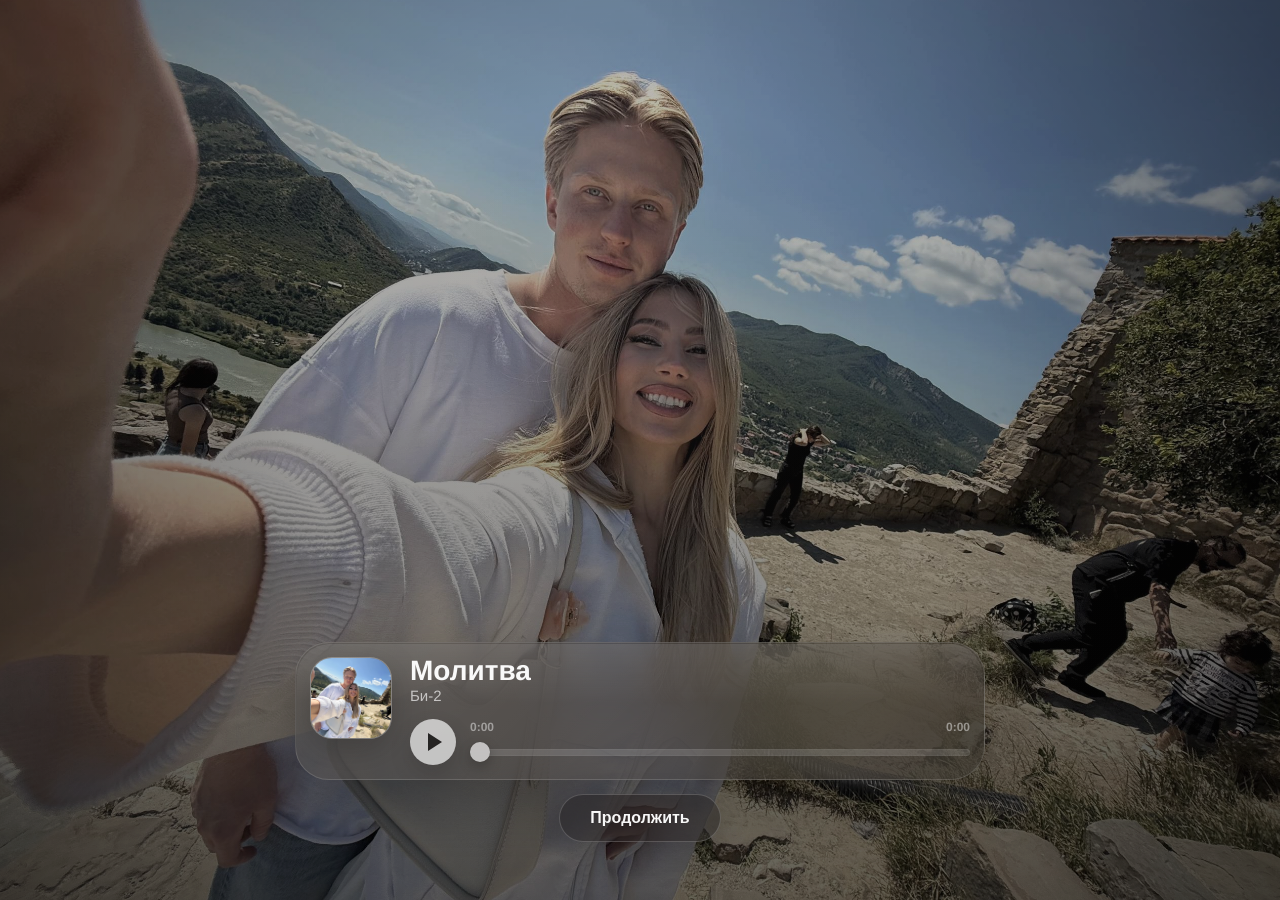
==== index.html @ dd0af420 "Initial website publish" ====
<!doctype html>
<html lang="ru">
  <head>
    <meta charset="utf-8">
    <meta name="viewport" content="width=device-width, initial-scale=1, viewport-fit=cover">
    <meta name="theme-color" content="#090807">
    <meta name="color-scheme" content="dark">
    <title>Память</title>
    <link rel="preload" href="assets/hero.jpg" as="image">
    <link rel="preload" href="assets/cover.jpg" as="image">
    <link rel="stylesheet" href="css/reset.css">
    <link rel="stylesheet" href="css/variables.css">
    <link rel="stylesheet" href="css/main.css">
    <link rel="stylesheet" href="css/player.css">
  </head>
  <body class="memory-page">
    <main class="memory-stage" aria-label="Память">
      <div class="memory-visual" aria-hidden="true">
        <img src="assets/hero.jpg" alt="">
      </div>

      <section class="now-playing" aria-label="Аудиоплеер">
        <audio id="memoryAudio" preload="metadata" src="assets/molitva.m4a"></audio>

        <div class="player-shell" data-player>
          <div class="player-cover" aria-hidden="true">
            <img src="assets/cover.jpg" alt="">
          </div>

          <div class="player-content">
            <div class="track-head">
              <p class="track-title">Молитва</p>
              <p class="track-artist">Би-2</p>
            </div>

            <div class="transport-row">
              <button class="play-toggle" type="button" aria-label="Воспроизвести" data-play-toggle>
                <span class="play-icon" aria-hidden="true"></span>
                <span class="pause-icon" aria-hidden="true"></span>
                <span class="loading-ring" aria-hidden="true"></span>
              </button>

              <div class="timeline-group">
                <div class="time-row" aria-hidden="true">
                  <span data-current-time>0:00</span>
                  <span data-duration>0:00</span>
                </div>

                <input
                  class="timeline"
                  type="range"
                  min="0"
                  max="1000"
                  value="0"
                  step="1"
                  aria-label="Временная шкала"
                  data-timeline
                >
              </div>
            </div>
          </div>
        </div>

        <button class="continue-button" type="button" data-continue>
          Продолжить
        </button>
      </section>
    </main>

    <script src="js/app.js" defer></script>
    <script src="js/player.js" defer></script>
  </body>
</html>
---- css/variables.css ----
:root {
  --font-display: "SF Pro Display", "SF Pro Text", -apple-system, BlinkMacSystemFont, "Helvetica Neue", Arial, sans-serif;
  --page-bg: #080706;
  --text-primary: rgba(255, 255, 255, 0.96);
  --text-secondary: rgba(255, 255, 255, 0.66);
  --text-tertiary: rgba(255, 255, 255, 0.45);
  --glass-bg: rgba(28, 24, 22, 0.48);
  --glass-bg-strong: rgba(22, 20, 19, 0.68);
  --glass-border: rgba(255, 255, 255, 0.18);
  --glass-highlight: rgba(255, 255, 255, 0.34);
  --shadow-deep: 0 32px 90px rgba(0, 0, 0, 0.46);
  --shadow-soft: 0 18px 54px rgba(0, 0, 0, 0.32);
  --ease-apple: cubic-bezier(0.22, 1, 0.36, 1);
  --ease-fade: cubic-bezier(0.32, 0.72, 0, 1);
  --radius-xl: 34px;
  --radius-lg: 28px;
  --radius-md: 20px;
  --safe-bottom: env(safe-area-inset-bottom, 0px);
  --safe-top: env(safe-area-inset-top, 0px);
}
---- css/main.css ----
html,
body {
  width: 100%;
  min-height: 100%;
  background: var(--page-bg);
}

body {
  color: var(--text-primary);
  font-family: var(--font-display);
  line-height: 1.12;
  opacity: 1;
  transition:
    opacity 500ms var(--ease-fade),
    filter 500ms var(--ease-fade);
}

body.is-ready {
  opacity: 1;
}

body.is-leaving {
  opacity: 0;
  filter: blur(6px);
  will-change: opacity, filter;
}

.memory-page {
  height: 100vh;
  height: 100svh;
  height: 100dvh;
  overflow: hidden;
  overscroll-behavior: none;
  -webkit-font-smoothing: antialiased;
  text-rendering: geometricPrecision;
}

.memory-stage {
  position: relative;
  width: 100%;
  height: 100vh;
  height: 100svh;
  height: 100dvh;
  min-height: 100vh;
  min-height: 100svh;
  min-height: 100dvh;
  overflow: hidden;
  isolation: isolate;
}

.memory-visual,
.memory-visual::before,
.memory-visual::after,
.memory-visual img {
  position: absolute;
  inset: 0;
}

.memory-visual {
  z-index: -2;
  background: #080706;
}

.memory-visual img {
  width: 100%;
  height: 100%;
  object-fit: cover;
  object-position: 43% 42%;
  filter:
    saturate(0.88)
    contrast(0.96)
    brightness(0.9)
    sepia(0.045);
  transform: scale(1.012);
}

.memory-visual::before {
  z-index: 1;
  content: "";
  background:
    radial-gradient(circle at 50% 40%, rgba(255, 255, 255, 0.04), transparent 31%),
    radial-gradient(circle at 50% 48%, transparent 0 42%, rgba(0, 0, 0, 0.43) 100%),
    linear-gradient(180deg, rgba(0, 0, 0, 0.08), rgba(4, 3, 3, 0.46));
  pointer-events: none;
}

.memory-visual::after {
  z-index: 2;
  content: "";
  background: rgba(9, 8, 7, 0.08);
  backdrop-filter: blur(0.7px);
  -webkit-backdrop-filter: blur(0.7px);
  pointer-events: none;
}

.posa-page {
  min-height: 100vh;
  min-height: 100svh;
  min-height: 100dvh;
  background:
    radial-gradient(circle at 50% 8%, rgba(255, 255, 255, 0.09), transparent 28%),
    linear-gradient(180deg, #11100f 0%, #070707 68%, #050505 100%);
  overflow: hidden;
  -webkit-font-smoothing: antialiased;
}

.posa-stage {
  display: grid;
  min-height: 100vh;
  min-height: 100svh;
  min-height: 100dvh;
  padding:
    calc(32px + var(--safe-top))
    clamp(20px, 5vw, 56px)
    calc(32px + var(--safe-bottom));
  place-items: center;
}

.posa-card {
  width: min(100%, 460px);
  padding: clamp(28px, 5vw, 48px);
  text-align: center;
  border: 1px solid rgba(255, 255, 255, 0.14);
  border-radius: var(--radius-xl);
  background:
    linear-gradient(180deg, rgba(255, 255, 255, 0.09), rgba(255, 255, 255, 0.045)),
    rgba(18, 17, 17, 0.72);
  box-shadow: var(--shadow-deep);
  backdrop-filter: blur(34px) saturate(1.2);
  -webkit-backdrop-filter: blur(34px) saturate(1.2);
}

.posa-card h1 {
  font-size: clamp(46px, 10vw, 76px);
  font-weight: 700;
  letter-spacing: 0;
}

.posa-subtitle {
  max-width: 330px;
  margin: 18px auto 32px;
  color: var(--text-secondary);
  font-size: clamp(17px, 3.4vw, 21px);
  font-weight: 400;
  line-height: 1.28;
}

.posa-button {
  min-height: 58px;
  width: 100%;
  border-radius: 999px;
  color: rgba(10, 9, 8, 0.96);
  background: rgba(255, 255, 255, 0.92);
  box-shadow: 0 16px 42px rgba(0, 0, 0, 0.34);
  font-size: 17px;
  font-weight: 700;
  transition:
    transform 420ms var(--ease-apple),
    background 420ms var(--ease-apple),
    opacity 420ms var(--ease-apple);
}

.posa-button:active {
  transform: scale(0.985);
  background: rgba(255, 255, 255, 0.82);
}

@media (max-width: 760px) {
  .memory-visual img {
    object-position: 42% 43%;
    transform: scale(1.04);
  }
}

@media (prefers-reduced-motion: reduce) {
  *,
  *::before,
  *::after {
    scroll-behavior: auto !important;
    transition-duration: 1ms !important;
    animation-duration: 1ms !important;
    animation-iteration-count: 1 !important;
  }
}
---- css/player.css ----
.now-playing {
  position: absolute;
  right: 0;
  bottom: clamp(24px, 4.2svh, 40px);
  left: 0;
  display: grid;
  gap: 14px;
  padding:
    0
    max(18px, env(safe-area-inset-left))
    calc(20px + var(--safe-bottom))
    max(18px, env(safe-area-inset-right));
  place-items: center;
  transform: translateZ(0);
}

.player-shell {
  display: grid;
  grid-template-columns: 82px minmax(0, 1fr);
  gap: 18px;
  width: min(100%, 690px);
  padding: 14px;
  border: 1px solid rgba(255, 255, 255, 0.13);
  border-radius: var(--radius-xl);
  background:
    linear-gradient(135deg, rgba(255, 255, 255, 0.14), rgba(255, 255, 255, 0.038)),
    rgba(28, 24, 22, 0.44);
  box-shadow: 0 22px 70px rgba(0, 0, 0, 0.3);
  opacity: 0;
  transform: translate3d(0, 12px, 0);
  backdrop-filter: blur(44px) saturate(1.42);
  -webkit-backdrop-filter: blur(44px) saturate(1.42);
}

.player-shell::before {
  position: absolute;
  inset: 1px;
  border-radius: calc(var(--radius-xl) - 1px);
  content: "";
  pointer-events: none;
  background: linear-gradient(180deg, rgba(255, 255, 255, 0.16), transparent 44%);
  opacity: 0.62;
}

.player-cover {
  position: relative;
  z-index: 1;
  width: 82px;
  height: 82px;
  overflow: hidden;
  border: 1px solid rgba(255, 255, 255, 0.16);
  border-radius: 22px;
  box-shadow: 0 12px 34px rgba(0, 0, 0, 0.24);
  background: rgba(255, 255, 255, 0.1);
}

.player-cover img {
  width: 100%;
  height: 100%;
  object-fit: cover;
  object-position: 52% 44%;
}

.player-content {
  position: relative;
  z-index: 1;
  display: grid;
  min-width: 0;
  gap: 13px;
  align-content: center;
}

.track-head {
  display: grid;
  gap: 4px;
  min-width: 0;
}

.track-title {
  overflow: hidden;
  color: var(--text-primary);
  font-size: clamp(21px, 4.7vw, 28px);
  font-weight: 700;
  letter-spacing: 0;
  line-height: 1.02;
  text-overflow: ellipsis;
  white-space: nowrap;
}

.track-artist {
  overflow: hidden;
  color: var(--text-secondary);
  font-size: 15px;
  font-weight: 500;
  letter-spacing: 0;
  text-overflow: ellipsis;
  white-space: nowrap;
}

.transport-row {
  display: grid;
  grid-template-columns: 46px minmax(0, 1fr);
  gap: 14px;
  align-items: center;
}

.play-toggle {
  position: relative;
  display: grid;
  width: 46px;
  height: 46px;
  padding: 0;
  place-items: center;
  border-radius: 50%;
  color: rgba(10, 9, 8, 0.96);
  background: rgba(255, 255, 255, 0.92);
  box-shadow: 0 10px 24px rgba(0, 0, 0, 0.22);
  transition:
    transform 360ms var(--ease-apple),
    opacity 360ms var(--ease-apple),
    background 360ms var(--ease-apple);
}

.play-toggle:active {
  transform: scale(0.965);
}

.play-toggle[disabled] {
  opacity: 0.72;
}

.play-icon {
  width: 0;
  height: 0;
  margin-left: 4px;
  border-top: 9px solid transparent;
  border-bottom: 9px solid transparent;
  border-left: 14px solid currentColor;
  opacity: 1;
  transition: opacity 260ms var(--ease-apple), transform 260ms var(--ease-apple);
}

.pause-icon {
  position: absolute;
  width: 15px;
  height: 18px;
  opacity: 0;
  transform: scale(0.92);
  transition: opacity 260ms var(--ease-apple), transform 260ms var(--ease-apple);
}

.pause-icon::before,
.pause-icon::after {
  position: absolute;
  top: 0;
  width: 5px;
  height: 18px;
  border-radius: 3px;
  background: currentColor;
  content: "";
}

.pause-icon::before {
  left: 0;
}

.pause-icon::after {
  right: 0;
}

.loading-ring {
  position: absolute;
  width: 21px;
  height: 21px;
  border: 2px solid rgba(10, 9, 8, 0.22);
  border-top-color: rgba(10, 9, 8, 0.78);
  border-radius: 50%;
  opacity: 0;
  transform: scale(0.9);
}

.is-playing .play-icon {
  opacity: 0;
  transform: scale(0.86);
}

.is-playing .pause-icon {
  opacity: 1;
  transform: scale(1);
}

.is-loading-track .play-icon,
.is-loading-track .pause-icon {
  opacity: 0;
}

.is-loading-track .loading-ring {
  opacity: 1;
  animation: player-spin 820ms linear infinite;
}

.timeline-group {
  display: grid;
  gap: 8px;
  min-width: 0;
}

.time-row {
  display: flex;
  justify-content: space-between;
  color: var(--text-tertiary);
  font-size: 12px;
  font-variant-numeric: tabular-nums;
  font-weight: 600;
  line-height: 1;
}

.timeline {
  --progress: 0%;
  width: 100%;
  height: 22px;
  padding: 0;
  border: 0;
  border-radius: 999px;
  appearance: none;
  -webkit-appearance: none;
  background: transparent;
  cursor: pointer;
}

.timeline:disabled {
  cursor: default;
  opacity: 0.65;
}

.timeline::-webkit-slider-runnable-track {
  height: 7px;
  border-radius: 999px;
  background:
    linear-gradient(90deg, rgba(255, 255, 255, 0.94) var(--progress), rgba(255, 255, 255, 0.22) var(--progress));
  box-shadow: inset 0 0 0 1px rgba(255, 255, 255, 0.06);
}

.timeline::-moz-range-track {
  height: 7px;
  border-radius: 999px;
  background:
    linear-gradient(90deg, rgba(255, 255, 255, 0.94) var(--progress), rgba(255, 255, 255, 0.22) var(--progress));
  box-shadow: inset 0 0 0 1px rgba(255, 255, 255, 0.06);
}

.timeline::-webkit-slider-thumb {
  width: 20px;
  height: 20px;
  margin-top: -6.5px;
  border: 0;
  border-radius: 50%;
  appearance: none;
  -webkit-appearance: none;
  background: #ffffff;
  box-shadow:
    0 5px 14px rgba(0, 0, 0, 0.38),
    0 0 0 1px rgba(0, 0, 0, 0.05);
  transition: transform 260ms var(--ease-apple);
}

.timeline::-moz-range-thumb {
  width: 20px;
  height: 20px;
  border: 0;
  border-radius: 50%;
  background: #ffffff;
  box-shadow:
    0 5px 14px rgba(0, 0, 0, 0.38),
    0 0 0 1px rgba(0, 0, 0, 0.05);
  transition: transform 260ms var(--ease-apple);
}

.timeline:active::-webkit-slider-thumb {
  transform: scale(1.16);
}

.timeline:active::-moz-range-thumb {
  transform: scale(1.16);
}

.continue-button {
  min-width: 162px;
  min-height: 48px;
  padding: 0 24px;
  border: 1px solid rgba(255, 255, 255, 0.18);
  border-radius: 999px;
  color: var(--text-primary);
  background: rgba(18, 17, 16, 0.34);
  box-shadow: 0 12px 34px rgba(0, 0, 0, 0.2);
  opacity: 0;
  transform: translate3d(0, 12px, 0);
  backdrop-filter: blur(30px) saturate(1.32);
  -webkit-backdrop-filter: blur(30px) saturate(1.32);
  font-size: 16px;
  font-weight: 650;
  transition:
    transform 380ms var(--ease-apple),
    background 380ms var(--ease-apple),
    opacity 380ms var(--ease-apple);
}

.is-ready .player-shell,
.is-ready .continue-button {
  opacity: 1;
  transform: translate3d(0, 0, 0);
}

.is-ready .player-shell {
  animation: player-enter 700ms var(--ease-apple) 450ms backwards;
}

.is-ready .continue-button {
  animation: player-enter 500ms var(--ease-apple) 600ms backwards;
}

.continue-button:active {
  transform: scale(0.982);
  background: rgba(255, 255, 255, 0.14);
}

@keyframes player-spin {
  to {
    transform: rotate(360deg);
  }
}

@keyframes player-enter {
  from {
    opacity: 0;
    transform: translate3d(0, 12px, 0);
  }

  to {
    opacity: 1;
    transform: translate3d(0, 0, 0);
  }
}

@media (max-width: 580px) {
  .now-playing {
    gap: 12px;
    bottom: clamp(24px, 4svh, 34px);
    padding-right: max(12px, env(safe-area-inset-right));
    padding-bottom: calc(14px + var(--safe-bottom));
    padding-left: max(12px, env(safe-area-inset-left));
  }

  .player-shell {
    grid-template-columns: 68px minmax(0, 1fr);
    gap: 13px;
    padding: 11px;
    border-radius: 28px;
  }

  .player-cover {
    width: 68px;
    height: 68px;
    border-radius: 18px;
  }

  .player-content {
    gap: 10px;
  }

  .transport-row {
    grid-template-columns: 42px minmax(0, 1fr);
    gap: 12px;
  }

  .play-toggle {
    width: 42px;
    height: 42px;
  }

  .track-artist {
    font-size: 14px;
  }

  .continue-button {
    min-height: 46px;
    font-size: 15px;
  }
}
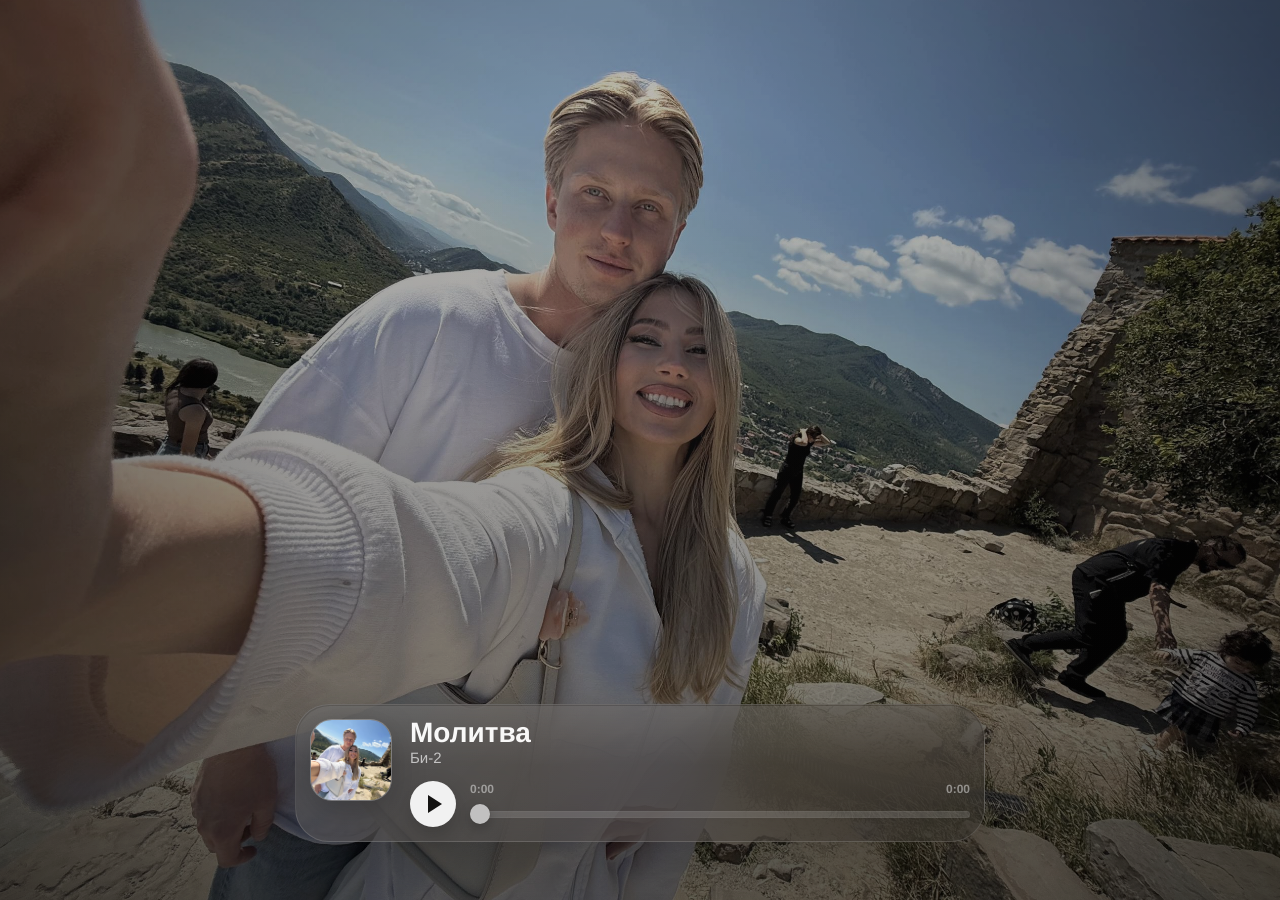
==== commit 4915f7c6: "Restore single-page production landing" ====
--- a/index.html
+++ b/index.html
@@ -6,6 +6,7 @@
     <meta name="theme-color" content="#090807">
     <meta name="color-scheme" content="dark">
     <title>Память</title>
+    <link rel="icon" href="data:,">
     <link rel="preload" href="assets/hero.jpg" as="image">
     <link rel="preload" href="assets/cover.jpg" as="image">
     <link rel="stylesheet" href="css/reset.css">
@@ -61,9 +62,6 @@
           </div>
         </div>
 
-        <button class="continue-button" type="button" data-continue>
-          Продолжить
-        </button>
       </section>
     </main>
 
--- a/css/variables.css
+++ b/css/variables.css
@@ -4,17 +4,7 @@
   --text-primary: rgba(255, 255, 255, 0.96);
   --text-secondary: rgba(255, 255, 255, 0.66);
   --text-tertiary: rgba(255, 255, 255, 0.45);
-  --glass-bg: rgba(28, 24, 22, 0.48);
-  --glass-bg-strong: rgba(22, 20, 19, 0.68);
-  --glass-border: rgba(255, 255, 255, 0.18);
-  --glass-highlight: rgba(255, 255, 255, 0.34);
-  --shadow-deep: 0 32px 90px rgba(0, 0, 0, 0.46);
-  --shadow-soft: 0 18px 54px rgba(0, 0, 0, 0.32);
   --ease-apple: cubic-bezier(0.22, 1, 0.36, 1);
-  --ease-fade: cubic-bezier(0.32, 0.72, 0, 1);
   --radius-xl: 34px;
-  --radius-lg: 28px;
-  --radius-md: 20px;
   --safe-bottom: env(safe-area-inset-bottom, 0px);
-  --safe-top: env(safe-area-inset-top, 0px);
 }
--- a/css/main.css
+++ b/css/main.css
@@ -9,20 +9,6 @@
   color: var(--text-primary);
   font-family: var(--font-display);
   line-height: 1.12;
-  opacity: 1;
-  transition:
-    opacity 500ms var(--ease-fade),
-    filter 500ms var(--ease-fade);
-}
-
-body.is-ready {
-  opacity: 1;
-}
-
-body.is-leaving {
-  opacity: 0;
-  filter: blur(6px);
-  will-change: opacity, filter;
 }
 
 .memory-page {
@@ -93,78 +79,6 @@
   pointer-events: none;
 }
 
-.posa-page {
-  min-height: 100vh;
-  min-height: 100svh;
-  min-height: 100dvh;
-  background:
-    radial-gradient(circle at 50% 8%, rgba(255, 255, 255, 0.09), transparent 28%),
-    linear-gradient(180deg, #11100f 0%, #070707 68%, #050505 100%);
-  overflow: hidden;
-  -webkit-font-smoothing: antialiased;
-}
-
-.posa-stage {
-  display: grid;
-  min-height: 100vh;
-  min-height: 100svh;
-  min-height: 100dvh;
-  padding:
-    calc(32px + var(--safe-top))
-    clamp(20px, 5vw, 56px)
-    calc(32px + var(--safe-bottom));
-  place-items: center;
-}
-
-.posa-card {
-  width: min(100%, 460px);
-  padding: clamp(28px, 5vw, 48px);
-  text-align: center;
-  border: 1px solid rgba(255, 255, 255, 0.14);
-  border-radius: var(--radius-xl);
-  background:
-    linear-gradient(180deg, rgba(255, 255, 255, 0.09), rgba(255, 255, 255, 0.045)),
-    rgba(18, 17, 17, 0.72);
-  box-shadow: var(--shadow-deep);
-  backdrop-filter: blur(34px) saturate(1.2);
-  -webkit-backdrop-filter: blur(34px) saturate(1.2);
-}
-
-.posa-card h1 {
-  font-size: clamp(46px, 10vw, 76px);
-  font-weight: 700;
-  letter-spacing: 0;
-}
-
-.posa-subtitle {
-  max-width: 330px;
-  margin: 18px auto 32px;
-  color: var(--text-secondary);
-  font-size: clamp(17px, 3.4vw, 21px);
-  font-weight: 400;
-  line-height: 1.28;
-}
-
-.posa-button {
-  min-height: 58px;
-  width: 100%;
-  border-radius: 999px;
-  color: rgba(10, 9, 8, 0.96);
-  background: rgba(255, 255, 255, 0.92);
-  box-shadow: 0 16px 42px rgba(0, 0, 0, 0.34);
-  font-size: 17px;
-  font-weight: 700;
-  transition:
-    transform 420ms var(--ease-apple),
-    background 420ms var(--ease-apple),
-    opacity 420ms var(--ease-apple);
-}
-
-.posa-button:active {
-  transform: scale(0.985);
-  background: rgba(255, 255, 255, 0.82);
-}
-
 @media (max-width: 760px) {
   .memory-visual img {
     object-position: 42% 43%;
--- a/css/player.css
+++ b/css/player.css
@@ -284,44 +284,13 @@
   transform: scale(1.16);
 }
 
-.continue-button {
-  min-width: 162px;
-  min-height: 48px;
-  padding: 0 24px;
-  border: 1px solid rgba(255, 255, 255, 0.18);
-  border-radius: 999px;
-  color: var(--text-primary);
-  background: rgba(18, 17, 16, 0.34);
-  box-shadow: 0 12px 34px rgba(0, 0, 0, 0.2);
-  opacity: 0;
-  transform: translate3d(0, 12px, 0);
-  backdrop-filter: blur(30px) saturate(1.32);
-  -webkit-backdrop-filter: blur(30px) saturate(1.32);
-  font-size: 16px;
-  font-weight: 650;
-  transition:
-    transform 380ms var(--ease-apple),
-    background 380ms var(--ease-apple),
-    opacity 380ms var(--ease-apple);
-}
-
-.is-ready .player-shell,
-.is-ready .continue-button {
+.is-ready .player-shell {
   opacity: 1;
   transform: translate3d(0, 0, 0);
 }
 
 .is-ready .player-shell {
   animation: player-enter 700ms var(--ease-apple) 450ms backwards;
-}
-
-.is-ready .continue-button {
-  animation: player-enter 500ms var(--ease-apple) 600ms backwards;
-}
-
-.continue-button:active {
-  transform: scale(0.982);
-  background: rgba(255, 255, 255, 0.14);
 }
 
 @keyframes player-spin {
@@ -382,8 +351,4 @@
     font-size: 14px;
   }
 
-  .continue-button {
-    min-height: 46px;
-    font-size: 15px;
-  }
-}
+}
